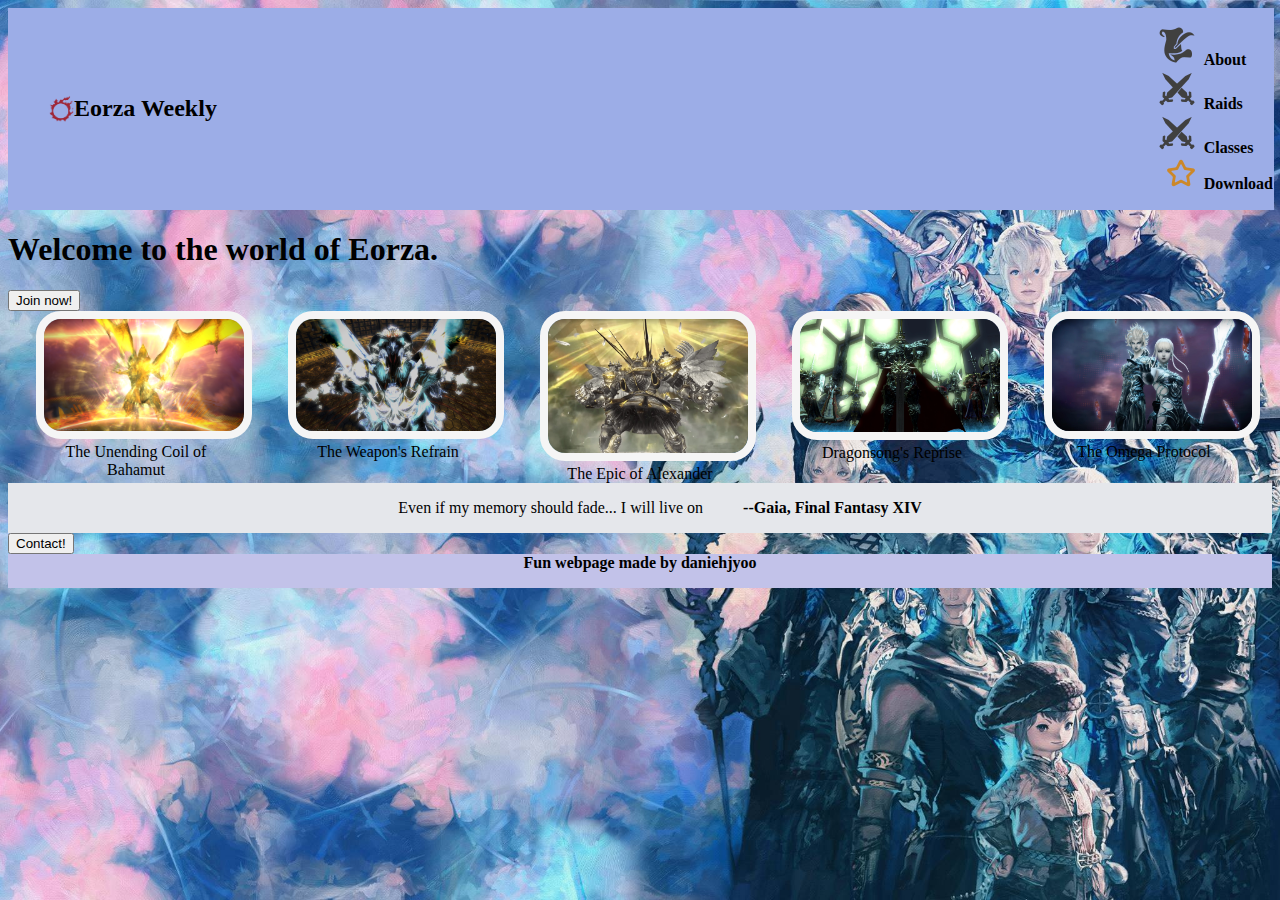
==== index.html @ 78f11aab "Create general web concept and layout" ====
<!DOCTYPE html>
<html lang="en"></html>
<head>
    <meta charset="UTF-8">
    <title>Landing Page</title>
    <link rel="stylesheet" href="./resources/css/main.css">
</head>

<body>
    <div class="header">
        <ul class="left-links">
            <div class="header-logo">
                <img src="./resources/images/logo.png" alt="Logo for the game FFXIV">
                <li>Eorza Weekly</li>
            </div>
        </ul>
        <ul class="right-links">
            <li class="about"><a href="#">About</a></li>
            <li class="raids"><a href="#">Raids</a></li>
            <li class="classes"><a href="#">Classes</a></li>
            <li class="download"><a href="#">Download</a></li>
        </ul>
    </div>
    <div class="hero-content">
        <h1 class="hero-title">Welcome to the world of Eorza.</h1>
        <h2 class="hero-subtitle"></h2>
        <button>Join now!</button>
        <img src="./resources/images/" alt="">
    </div>
    <div class="container">
        <div class="info">
            <img src="./resources/images/ucob.png" alt="An image of the ultimate boss in FFXIV's The Unending Coil of Bahamut">
            <div class="text">The Unending Coil of Bahamut</div>
        </div>
        <div class="info">
            <img src="./resources/images/uwu.png" alt="An image of the ultimate boss in FFXIV's The Weapon's Refrain">
            <div class="text">The Weapon's Refrain</div>
        </div>
        <div class="info">
            <img src="./resources/images/tea.png" alt="An image of the ultimate boss in FFXIV's The Epic of Alexander">
            <div class="text">The Epic of Alexander</div>
        </div>
        <div class="info">
            <img src="./resources/images/dsr.png" alt="An image of the ultimate boss in FFXIV's Dragonsong's Reprise">
            <div class="text">Dragonsong's Reprise</div>
        </div>
        <div class="info">
            <img src="./resources/images/top.png" alt="An image of the ultimate boss in FFXIV's The Omega Protocol">
            <div class="text">The Omega Protocol</div>
        </div>
</div>

<div class="quote">
    <blockquote cite="">Even if my memory should fade... I will live on</blockquote>
    <p style="text-align: end; font-weight: 900;">--Gaia, Final Fantasy XIV</p>
</div>
<div class="contact">
    <div class="button">
        <button>Contact!</button>
    </div>
</div>

<div class="footer">
    <a href="https://github.com/daniehjyoo/landing_page">Fun webpage made by daniehjyoo</p>
</div>
</body>
---- resources/css/main.css ----
/*background image settings*/
html {
    background: url(../images/bg.png) no-repeat center center fixed;
    background-size: cover;
    height: 100%;
    overflow: hidden;
}
body {
    display: flex;
    flex-direction: column;
}

.footer, .header{
    display: flex;
    justify-content: space-between;
}

.header {
    color: #000000;
    background-color: rgb(156, 173, 231);
    font-weight: 600;
    padding: 1px;
    width: 100%;
    align-items: center;
}
.header-logo {
    display: flex;
    font-size: 24px;
}

.header-logo img{
    height: auto;
    width: 25px;
}

/*styling links, undelrining*/
a:hover, a:link, a:visited, a:active {
    text-decoration: none;
    color: black;
    font-weight: 600;
}

/*aligning the ultimate raid section*/

/*custom image for header links*/
.about {
    list-style-image: url(../images/note.gif);

}
.raids, .classes {
    list-style-image: url(../images/sword.gif);

}
.download {
    list-style-image: url(../images/star.gif);
}
ul {
    list-style-type: none;
}


.info {
    font-family: Roboto;
    max-width: 200px;
    text-align: center;
}

.container{
    display: flex;
    justify-content: center;
    gap: 52px;

}

.quote {
    display: flex;
    background-color: #E5E7EB;
    justify-content: center;
}

/*For the Ultimate raid img sections*/
/*Rounded corner settings*/
.container img {
    justify-content: space-around;
    border-radius: 25px;
    border: 8px solid #f5f5f5;
    width: 200px;
    height: auto;
}

.footer {
    align-self: stretch;
    background-color: rgb(194, 194, 233);
    color:black;
    justify-content: center;
}
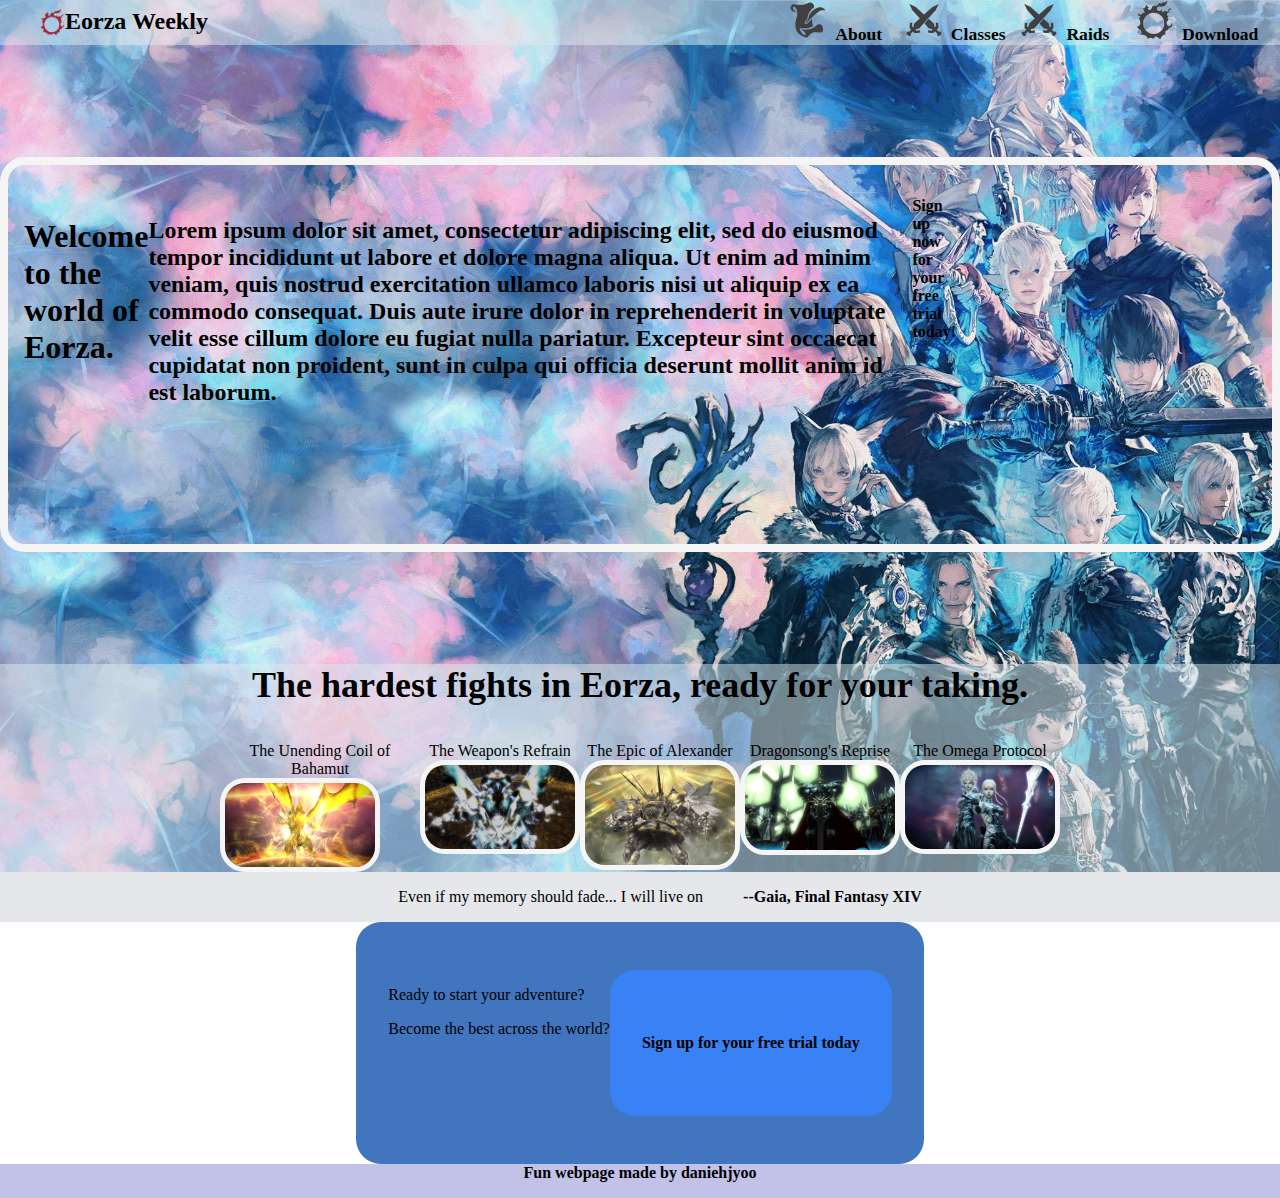
==== commit 1095da86: "Change default buttons to anchors" ====
--- a/index.html
+++ b/index.html
@@ -1,5 +1,5 @@
 <!DOCTYPE html>
-<html lang="en"></html>
+<html lang="en">
 <head>
     <meta charset="UTF-8">
     <title>Landing Page</title>
@@ -15,54 +15,61 @@
             </div>
         </ul>
         <ul class="right-links">
-            <li class="about"><a href="#">About</a></li>
+            <li class="about"><a href="#">About</a></li>            
+            <li class="classes"><a href="#">Classes</a></li>
             <li class="raids"><a href="#">Raids</a></li>
-            <li class="classes"><a href="#">Classes</a></li>
             <li class="download"><a href="#">Download</a></li>
         </ul>
     </div>
     <div class="hero-content">
         <h1 class="hero-title">Welcome to the world of Eorza.</h1>
-        <h2 class="hero-subtitle"></h2>
-        <button>Join now!</button>
-        <img src="./resources/images/" alt="">
+        <h2 class="hero-subtitle">Lorem ipsum dolor sit amet, consectetur adipiscing elit, sed do eiusmod tempor incididunt ut labore et dolore magna aliqua. Ut enim ad minim veniam, quis nostrud exercitation ullamco laboris nisi ut aliquip ex ea commodo consequat. Duis aute irure dolor in reprehenderit in voluptate velit esse cillum dolore eu fugiat nulla pariatur. Excepteur sint occaecat cupidatat non proident, sunt in culpa qui officia deserunt mollit anim id est laborum.</h2>
+        <a href="https://na.finalfantasyxiv.com/" class="button">Sign up now for your free trial today!</a>
+        <iframe width="560" height="315" src="https://www.youtube.com/embed/zTTtd6bnhFs" title="YouTube video player" frameborder="0" allow="accelerometer; autoplay; clipboard-write; encrypted-media; gyroscope; picture-in-picture; web-share" allowfullscreen></iframe>
+        <!--<img src="./resources/images/" alt="">-->
     </div>
+    <h3 class="ultimate-header-text">The hardest fights in Eorza, ready for your taking.</h3>
     <div class="container">
         <div class="info">
+            <div class="text">The Unending Coil of Bahamut</div>
             <img src="./resources/images/ucob.png" alt="An image of the ultimate boss in FFXIV's The Unending Coil of Bahamut">
-            <div class="text">The Unending Coil of Bahamut</div>
         </div>
         <div class="info">
+            <div class="text">The Weapon's Refrain</div>
             <img src="./resources/images/uwu.png" alt="An image of the ultimate boss in FFXIV's The Weapon's Refrain">
-            <div class="text">The Weapon's Refrain</div>
         </div>
         <div class="info">
+            <div class="text">The Epic of Alexander</div>
             <img src="./resources/images/tea.png" alt="An image of the ultimate boss in FFXIV's The Epic of Alexander">
-            <div class="text">The Epic of Alexander</div>
         </div>
         <div class="info">
+            <div class="text">Dragonsong's Reprise</div>
             <img src="./resources/images/dsr.png" alt="An image of the ultimate boss in FFXIV's Dragonsong's Reprise">
-            <div class="text">Dragonsong's Reprise</div>
         </div>
         <div class="info">
+            <div class="text">The Omega Protocol</div>
             <img src="./resources/images/top.png" alt="An image of the ultimate boss in FFXIV's The Omega Protocol">
-            <div class="text">The Omega Protocol</div>
         </div>
-</div>
+    </div>
 
-<div class="quote">
-    <blockquote cite="">Even if my memory should fade... I will live on</blockquote>
-    <p style="text-align: end; font-weight: 900;">--Gaia, Final Fantasy XIV</p>
-</div>
-<div class="contact">
-    <div class="button">
-        <button>Contact!</button>
+    <div class="quote">
+        <blockquote cite="">Even if my memory should fade... I will live on</blockquote>
+        <p style="text-align: end; font-weight: 900;">--Gaia, Final Fantasy XIV</p>
     </div>
-</div>
+    <div class="contact">
+        <div>
+            <p>Ready to start your adventure?</p>
+            <P>Become the best across the world?</P>
+        </div>
+        <div class="button">
+            <a href="https://na.finalfantasyxiv.com" class="button">Sign up for your free trial today</a>
+        </div>
+    </div>
 
-<div class="footer">
-    <a href="https://github.com/daniehjyoo/landing_page">Fun webpage made by daniehjyoo</p>
-</div>
+    <div class="footer">
+        <a href="https://github.com/daniehjyoo/landing_page">Fun webpage made by daniehjyoo</p>
+    </div>
 </body>
 
 
+</html>--- a/resources/css/main.css
+++ b/resources/css/main.css
@@ -8,6 +8,7 @@
 body {
     display: flex;
     flex-direction: column;
+    margin:0;
 }
 
 .footer, .header{
@@ -17,13 +18,13 @@
 
 .header {
     color: #000000;
-    background-color: rgb(156, 173, 231);
+    background-color: rgb(219, 235, 238, .5) ;
     font-weight: 600;
-    padding: 1px;
-    width: 100%;
     align-items: center;
-}
-.header-logo {
+    margin-bottom: 7em;
+ }
+
+ .header-logo {
     display: flex;
     font-size: 24px;
 }
@@ -45,31 +46,55 @@
 /*custom image for header links*/
 .about {
     list-style-image: url(../images/note.gif);
+    height: auto;
+    width: 10px;
 
 }
 .raids, .classes {
     list-style-image: url(../images/sword.gif);
-
+    height: auto;
+    width: 10px;
 }
 .download {
     list-style-image: url(../images/star.gif);
-}
-ul {
-    list-style-type: none;
+    height: auto;
+    width: 10px;
 }
 
+.left-links, .right-links{
+    display:flex;
+    list-style-type: none;
+    align-self: center;
+    padding-right: 5em;
+    font-size: 1.1em;
+    margin: 0;
+  }
 
+ul {
+    gap: 6em;
+    justify-content: space-between;
+}
 .info {
     font-family: Roboto;
     max-width: 200px;
     text-align: center;
+    flex-direction: column;
+    display: flex;
+}
+
+.ultimate-header-text {
+    text-align: center;
+    font-size: 36px;
+    font-weight: 900;
+    background-color: rgb(219, 235, 238, .5) ;
+    padding-bottom: 1em;
+    margin: 0;
 }
 
 .container{
     display: flex;
     justify-content: center;
-    gap: 52px;
-
+    background-color: rgb(219, 235, 238, .5) ;
 }
 
 .quote {
@@ -83,14 +108,44 @@
 .container img {
     justify-content: space-around;
     border-radius: 25px;
-    border: 8px solid #f5f5f5;
-    width: 200px;
+    border: 5px solid #f5f5f5;
+    width: 150px;
     height: auto;
+    gap: 5px;
 }
 
+.hero-content{
+    display: flex;
+    justify-content: center;
+    border-radius: 25px;
+    border: 8px solid #f5f5f5;
+    height: auto;
+    padding: 2em 1em;
+    margin-bottom: 7em;
+}
 .footer {
     align-self: stretch;
     background-color: rgb(194, 194, 233);
     color:black;
     justify-content: center;
+}
+.contact {
+    display: flex;
+    justify-content: center;
+    background-color: #4175be;
+    border: 25px;
+    border-radius: 25px;
+    border-style: rgb(180, 199, 207);
+    align-self: center;
+    padding: 3em 2em;
+}
+.contact .button {
+    align-self: center;
+    border-radius: 25px;
+    background-color: #3882F6;
+    text-align: center;
+    font-size: 16px;
+    display: inline-block;
+    padding: 2em 1em;
+    color: #000000;
 }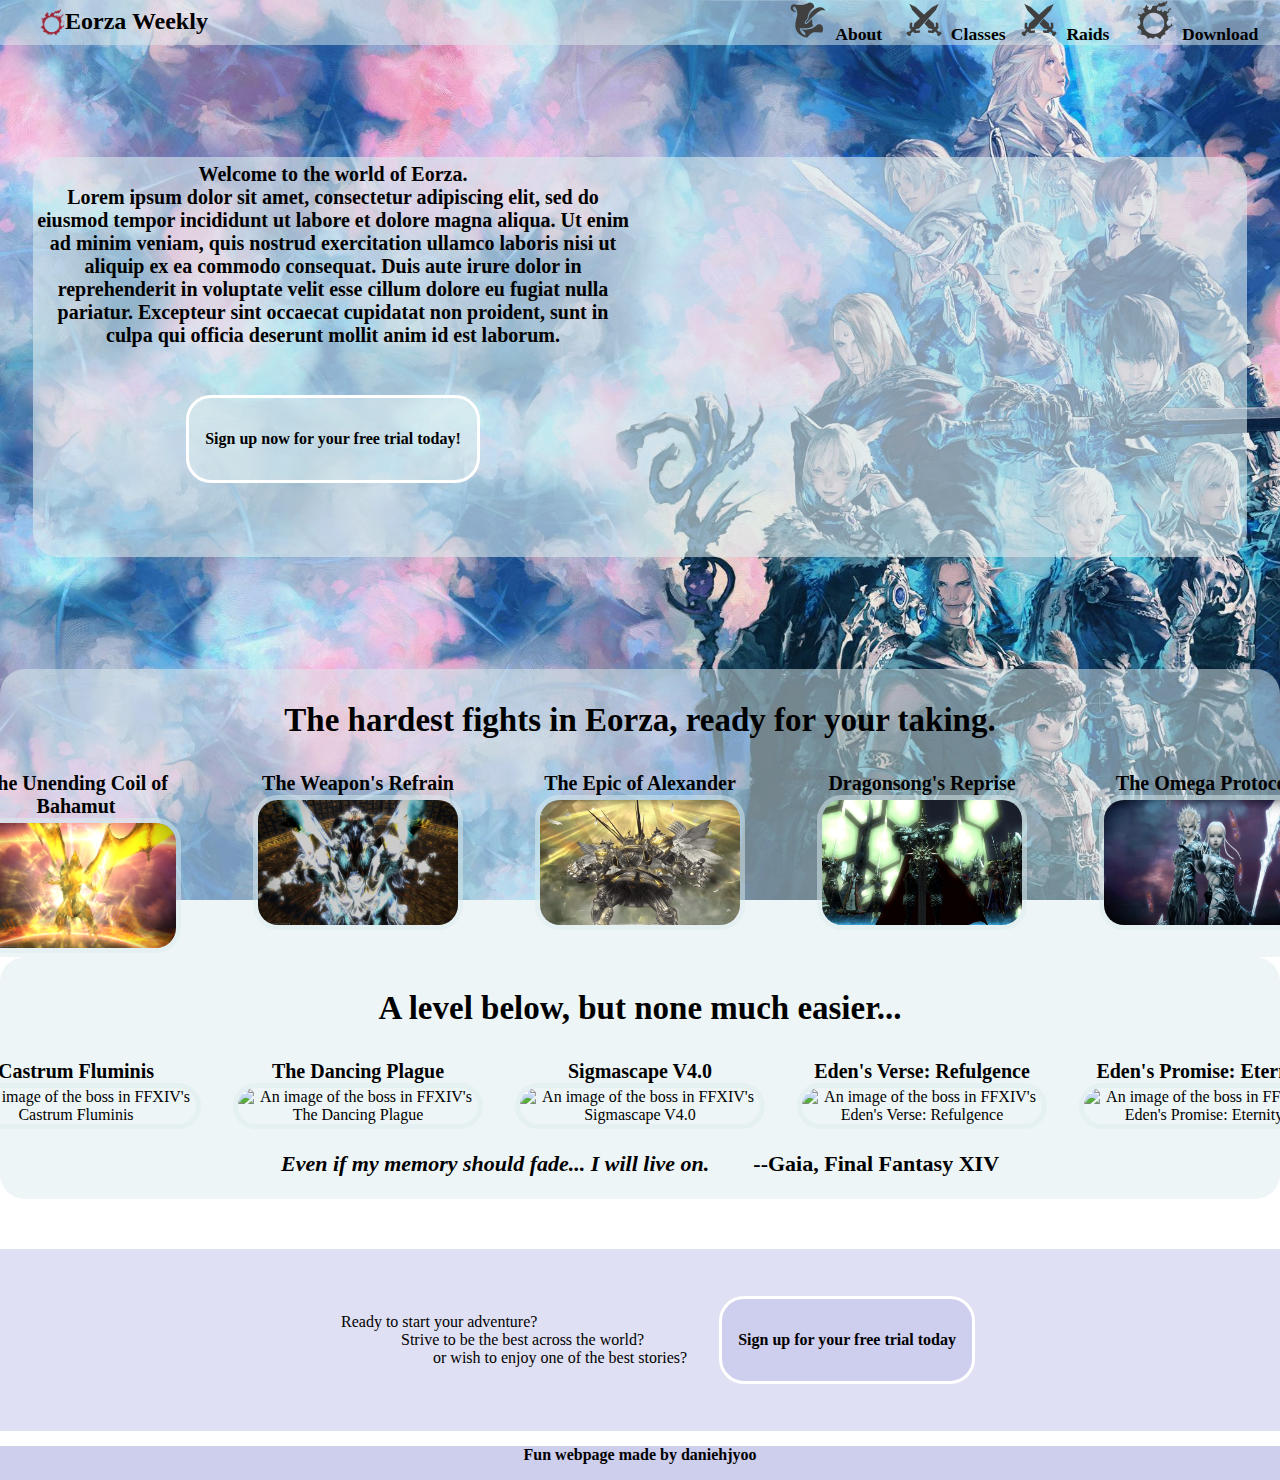
==== commit 16552e83: "Change background and font size of hero content" ====
--- a/index.html
+++ b/index.html
@@ -22,10 +22,16 @@
         </ul>
     </div>
     <div class="hero-content">
-        <h1 class="hero-title">Welcome to the world of Eorza.</h1>
-        <h2 class="hero-subtitle">Lorem ipsum dolor sit amet, consectetur adipiscing elit, sed do eiusmod tempor incididunt ut labore et dolore magna aliqua. Ut enim ad minim veniam, quis nostrud exercitation ullamco laboris nisi ut aliquip ex ea commodo consequat. Duis aute irure dolor in reprehenderit in voluptate velit esse cillum dolore eu fugiat nulla pariatur. Excepteur sint occaecat cupidatat non proident, sunt in culpa qui officia deserunt mollit anim id est laborum.</h2>
-        <a href="https://na.finalfantasyxiv.com/" class="button">Sign up now for your free trial today!</a>
-        <iframe width="560" height="315" src="https://www.youtube.com/embed/zTTtd6bnhFs" title="YouTube video player" frameborder="0" allow="accelerometer; autoplay; clipboard-write; encrypted-media; gyroscope; picture-in-picture; web-share" allowfullscreen></iframe>
+        <div class="hero-container">
+            <div class="hero-text">
+                <div class="hero-title">Welcome to the world of Eorza.</div>
+                <div class="hero-subtitle">Lorem ipsum dolor sit amet, consectetur adipiscing elit, sed do eiusmod tempor incididunt ut labore et dolore magna aliqua. Ut enim ad minim veniam, quis nostrud exercitation ullamco laboris nisi ut aliquip ex ea commodo consequat. Duis aute irure dolor in reprehenderit in voluptate velit esse cillum dolore eu fugiat nulla pariatur. Excepteur sint occaecat cupidatat non proident, sunt in culpa qui officia deserunt mollit anim id est laborum.</div>
+                <a href="https://na.finalfantasyxiv.com/" class="button">Sign up now for your free trial today!</a>
+            </div>
+            <div class="hero-video">
+                <iframe width="550" height="350" src="https://www.youtube.com/embed/zTTtd6bnhFs" title="YouTube video player" frameborder="0" allow="accelerometer; autoplay; clipboard-write; encrypted-media; gyroscope; picture-in-picture; web-share" allowfullscreen></iframe>
+            </div>
+        </div>
         <!--<img src="./resources/images/" alt="">-->
     </div>
     <h3 class="ultimate-header-text">The hardest fights in Eorza, ready for your taking.</h3>
@@ -51,19 +57,43 @@
             <img src="./resources/images/top.png" alt="An image of the ultimate boss in FFXIV's The Omega Protocol">
         </div>
     </div>
-
+    <h3 class = "raid-header-text">A level below, but none much easier...</h3>
+    <div class="container">
+        <div class="info">
+            <div class="text">Castrum Fluminis</div>
+            <img src="./resources/images/tsukuyomi.png" alt="An image of the boss in FFXIV's Castrum Fluminis">
+        </div>
+        <div class="info">
+            <div class="text">The Dancing Plague</div>
+            <img src="./resources/images/titania.png" alt="An image of the boss in FFXIV's The Dancing Plague">
+        </div>
+        <div class="info">
+            <div class="text">Sigmascape V4.0</div>
+            <img src="./resources/images/kefka.png" alt="An image of the boss in FFXIV's Sigmascape V4.0">
+        </div>
+        <div class="info">
+            <div class="text">Eden's Verse: Refulgence</div>
+            <img src="./resources/images/shiva.png" alt="An image of the boss in FFXIV's Eden's Verse: Refulgence">
+        </div>
+        <div class="info">
+            <div class="text">Eden's Promise: Eternity</div>
+            <img src="./resources/images/gaia.png" alt="An image of the boss in FFXIV's Eden's Promise: Eternity">
+        </div>
+    </div>
     <div class="quote">
-        <blockquote cite="">Even if my memory should fade... I will live on</blockquote>
-        <p style="text-align: end; font-weight: 900;">--Gaia, Final Fantasy XIV</p>
+        <p><i>Even if my memory should fade... I will live on.</i></p>
+        <p style="text-align: end; font-weight: 700; font-size: 22px;">          --Gaia, Final Fantasy XIV</p>
     </div>
     <div class="contact">
-        <div>
-            <p>Ready to start your adventure?</p>
-            <P>Become the best across the world?</P>
+        <div class="text">
+            <p> Ready to start your adventure?
+                Strive to be the best across the world?
+                        or wish to enjoy one of the best stories?</p>
+            <p></p>
         </div>
-        <div class="button">
-            <a href="https://na.finalfantasyxiv.com" class="button">Sign up for your free trial today</a>
-        </div>
+
+        <a href="https://na.finalfantasyxiv.com" class="button">Sign up for your free trial today</a>
+
     </div>
 
     <div class="footer">
@@ -71,5 +101,4 @@
     </div>
 </body>
 
-
 </html>--- a/resources/css/main.css
+++ b/resources/css/main.css
@@ -3,12 +3,13 @@
     background: url(../images/bg.png) no-repeat center center fixed;
     background-size: cover;
     height: 100%;
-    overflow: hidden;
 }
 body {
     display: flex;
     flex-direction: column;
+    height: 100%;
     margin:0;
+    flex: 1 0 auto;
 }
 
 .footer, .header{
@@ -76,76 +77,120 @@
 }
 .info {
     font-family: Roboto;
-    max-width: 200px;
+    min-width: 250px;
     text-align: center;
     flex-direction: column;
-    display: flex;
+    gap: 1em;
 }
 
-.ultimate-header-text {
+.ultimate-header-text, .raid-header-text {
     text-align: center;
-    font-size: 36px;
+    font-size: 33px;
     font-weight: 900;
-    background-color: rgb(219, 235, 238, .5) ;
+    background-color: rgb(219, 235, 238, .5);
     padding-bottom: 1em;
+    padding-top: 1em;
     margin: 0;
+    border-radius: 25px 25px 0 0;
 }
 
 .container{
     display: flex;
     justify-content: center;
-    background-color: rgb(219, 235, 238, .5) ;
+    background-color: rgb(219, 235, 238, .5);
+    gap: 2em;
 }
-
+.container .text {
+    font-size: 20px;
+    font-weight: 700;
+    text-align: center;
+}
 .quote {
     display: flex;
-    background-color: #E5E7EB;
+    background-color: rgb(219, 235, 238, .5);
     justify-content: center;
+    font-weight: 600;
+    font-size: 22px;
+    gap: 2em;
+    border-radius: 0 0 25px 25px;
+    margin-bottom: 50px;
 }
 
 /*For the Ultimate raid img sections*/
 /*Rounded corner settings*/
 .container img {
+    align-items: center;
     justify-content: space-around;
     border-radius: 25px;
-    border: 5px solid #f5f5f5;
-    width: 150px;
-    height: auto;
-    gap: 5px;
+    border: 5px solid rgb(219, 235, 238, .5);
+    width: 200px;
+    height: 125px;
 }
 
 .hero-content{
     display: flex;
     justify-content: center;
-    border-radius: 25px;
-    border: 8px solid #f5f5f5;
-    height: auto;
-    padding: 2em 1em;
     margin-bottom: 7em;
 }
+
+.hero-container {
+    display: flex;
+    border-radius: 25px;
+    background-color:  rgb(219, 235, 238,.6);
+    padding: 0 .2em 0 0;
+    gap: 3em;
+    text-align: center;
+    height: 400px;
+    font-size: 20px;
+    font-weight: 600;
+}
+.hero-content .hero-text {
+    max-width: 600px;
+    padding-top: .3em;
+}
+.hero-content .button{
+    align-self: center;
+    text-align: center;
+    border-radius: 25px;
+    background-color:rgb(219, 235, 238,.6) ;
+    border: 3px solid white;
+    font-size: 16px;
+    display: inline-block;
+    padding: 2em 1em;
+    margin-top: 3em;
+}
+
 .footer {
-    align-self: stretch;
-    background-color: rgb(194, 194, 233);
+    background-color: rgb(194, 194, 233,0.8);
     color:black;
     justify-content: center;
+    margin-top: 15px;
 }
 .contact {
     display: flex;
+    background-color: rgb(194, 194, 233, 0.5);
     justify-content: center;
-    background-color: #4175be;
-    border: 25px;
+}
+.contact .text{
+    display: flex;
+    align-self: center;
     border-radius: 25px;
-    border-style: rgb(180, 199, 207);
-    align-self: center;
     padding: 3em 2em;
+    white-space: pre-wrap;
 }
 .contact .button {
     align-self: center;
     border-radius: 25px;
-    background-color: #3882F6;
+    background-color:rgb(194, 194, 233,.6);
+    border: 3px solid white;
     text-align: center;
     font-size: 16px;
     display: inline-block;
     padding: 2em 1em;
     color: #000000;
+}
+
+a .button {
+    display: flex;
+    flex-direction: row;
 }